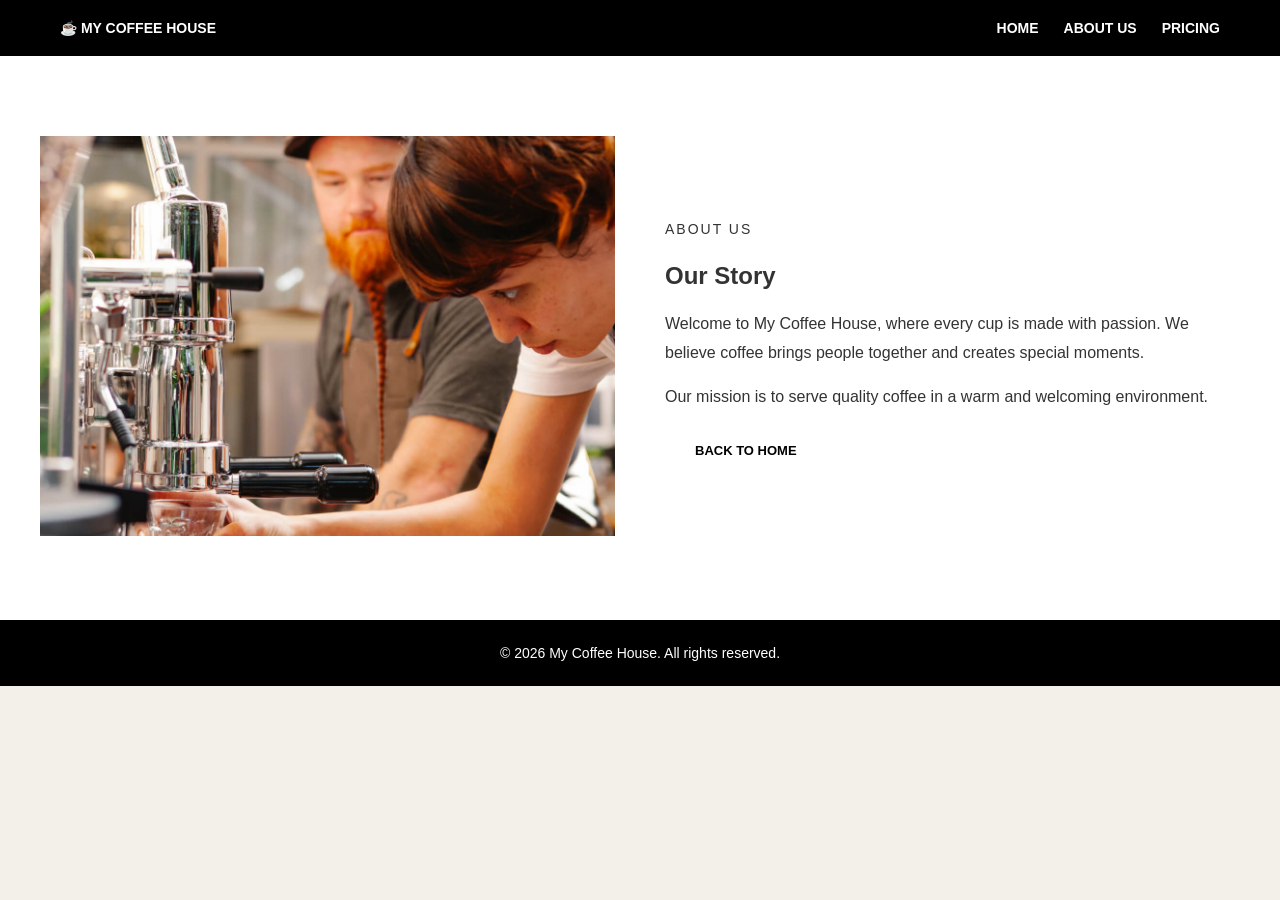
==== about.html @ e70e04a1 "Complete responsive coffee house midterm project" ====
<!DOCTYPE html>
<html lang="en">
<head>
    <meta charset="UTF-8">
    <meta name="viewport" content="width=device-width, initial-scale=1.0">
    <title>About Us | My Coffee House</title>
    <link rel="stylesheet" href="css/main.css">
</head>
<body>

<header class="header">
    <div class="container">
        <nav>
            <a href="index.html">☕ My Coffee House</a>
            <div>
                <a href="index.html">Home</a>
                <a href="about.html">About Us</a>
                <a href="pricing.html">Pricing</a>
            </div>
        </nav>
    </div>
</header>

<main>
    <section class="about">
        <div class="container about-grid">
            <div class="about-image">
                <img src="images/about-us.jpeg" alt="Our coffee shop team">
            </div>
            <div class="about-content">
                <p class="section-label">ABOUT US</p>
                <h1>Our Story</h1>
                <p>
                    Welcome to My Coffee House, where every cup
                    is made with passion. We believe coffee
                    brings people together and creates
                    special moments.
                </p>
                <p>
                    Our mission is to serve quality coffee
                    in a warm and welcoming environment.
                </p>
                <a href="index.html" class="btn">Back to Home</a>
            </div>
        </div>
    </section>
</main>

<footer class="footer">
    <div class="container">
        <p>&copy; 2026 My Coffee House. All rights reserved.</p>
    </div>
</footer>

</body>
</html>
---- css/main.css ----
/* Basic page styles */
* {
    box-sizing: border-box;
}

body {
    margin: 0;
    font-family: Arial, sans-serif;
    background-color: #f3f0e9;
    color: #333;
}

/* Header and navigation */
header {
    background-color: #000;
    padding: 20px 0;
}

nav {
    max-width: 1200px;
    margin: auto;
    display: flex;
    justify-content: space-between;
    align-items: center;
    padding: 0 20px;
}

nav img {
    width: 180px;
}

nav ul {
    display: flex;
    gap: 30px;
    list-style: none;
    margin: 0;
    padding: 0;
}

nav a {
    color: white;
    text-decoration: none;
    font-weight: bold;
    text-transform: uppercase;
    font-size: 14px;
}

/* Main hero section */
.hero {
    min-height: 500px;
    background-image:
        linear-gradient(rgba(0,0,0,0.55),
        rgba(0,0,0,0.55)),
        url("../images/hero-background.jpg");
    background-size: cover;
    background-position: center;
    display: flex;
    justify-content: center;
    align-items: center;
    text-align: center;
    padding: 60px 20px;
}

.hero-content {
    max-width: 650px;
    color: white;
}

.hero h1 {
    font-size: 42px;
    text-transform: uppercase;
    margin-bottom: 20px;
}

.hero p {
    font-size: 16px;
    line-height: 1.6;
    margin-bottom: 35px;
}

.btn {
    display: inline-block;
    background-color: white;
    color: black;
    padding: 15px 30px;
    text-decoration: none;
    text-transform: uppercase;
    font-weight: bold;
    font-size: 13px;
}

/* Mobile navigation */
@media (max-width: 600px) {
    nav {
        flex-direction: column;
        gap: 15px;
    }

    nav ul {
        gap: 15px;
    }

    .hero h1 {
        font-size: 30px;
    }
}

/* Hero background and text */
.hero {
    min-height: 500px;
    background-image: linear-gradient(
        rgba(0, 0, 0, 0.5),
        rgba(0, 0, 0, 0.5)
    ), url("../images/hero-background.jpg");
    background-size: cover;
    background-position: center;
    display: flex;
    align-items: center;
    justify-content: center;
    text-align: center;
}

.hero-content {
    color: white;
    max-width: 650px;
    padding: 20px;
}

/* Coffee gallery section */
.coffee-gallery {
    padding: 70px 20px;
    text-align: center;
    background-color: #f3f0e9;
}

.container {
    max-width: 1200px;
    margin: 0 auto;
}

.section-label {
    font-size: 14px;
    text-transform: uppercase;
    letter-spacing: 2px;
}

.coffee-gallery h2 {
    font-size: 32px;
    margin-bottom: 40px;
}

.gallery-grid {
    display: grid;
    grid-template-columns: repeat(3, 1fr);
    gap: 20px;
}

.gallery-grid img {
    width: 100%;
    height: 250px;
    object-fit: cover;
    display: block;
}

/* Tablet */
@media (max-width: 900px) {
    .gallery-grid {
        grid-template-columns: repeat(2, 1fr);
    }
}

/* Mobile */
@media (max-width: 600px) {
    .gallery-grid {
        grid-template-columns: 1fr;
    }

    .coffee-gallery h2 {
        font-size: 26px;
    }
}

/* About Us section */
.about {
    padding: 80px 20px;
    background-color: #ffffff;
}

.about-grid {
    display: grid;
    grid-template-columns: 1fr 1fr;
    gap: 50px;
    align-items: center;
}

.about-image img {
    width: 100%;
    height: 400px;
    object-fit: cover;
}

.about-content h2 {
    font-size: 36px;
    margin-bottom: 20px;
}

.about-content p {
    line-height: 1.8;
}

/* Mobile About Us */
@media (max-width: 600px) {
    .about-grid {
        grid-template-columns: 1fr;
    }

    .about-image img {
        height: auto;
    }
}

/* Menu section */
.menu-section {
    padding: 80px 20px;
    background-color: #f3f0e9;
    text-align: center;
}

.menu-section h2 {
    font-size: 36px;
    margin-bottom: 40px;
}

.menu-grid {
    display: grid;
    grid-template-columns: repeat(3, 1fr);
    gap: 25px;
}

.menu-item {
    background-color: white;
    padding-bottom: 25px;
}

.menu-item img {
    width: 100%;
    height: 250px;
    object-fit: cover;
}

.menu-item h3 {
    font-size: 22px;
    margin: 20px 0 10px;
}

.menu-item p {
    padding: 0 15px;
    line-height: 1.6;
}

/* Responsive menu */
@media (max-width: 900px) {
    .menu-grid {
        grid-template-columns: repeat(2, 1fr);
    }
}

@media (max-width: 600px) {
    .menu-grid {
        grid-template-columns: 1fr;
    }
}
/* Locations section */
.locations {
    padding: 80px 20px;
    background-color: #ffffff;
    text-align: center;
}

.locations h2 {
    font-size: 36px;
    margin-bottom: 20px;
}

.locations p {
    line-height: 1.8;
    margin-bottom: 25px;
}
/* Footer styles */
.footer {
    background-color: #000;
    color: white;
    text-align: center;
    padding: 25px 20px;
}

.footer p {
    margin: 0;
    font-size: 14px;
}

/* Navigation spacing */
.header nav {
    display: flex;
    justify-content: space-between;
    align-items: center;
    gap: 20px;
}

.header nav > div {
    display: flex;
    align-items: center;
    gap: 25px;
}

@media (max-width: 600px) {
    .header nav {
        flex-direction: column;
        gap: 15px;
    }

    .header nav > div {
        gap: 15px;
        flex-wrap: wrap;
        justify-content: center;
    }
}
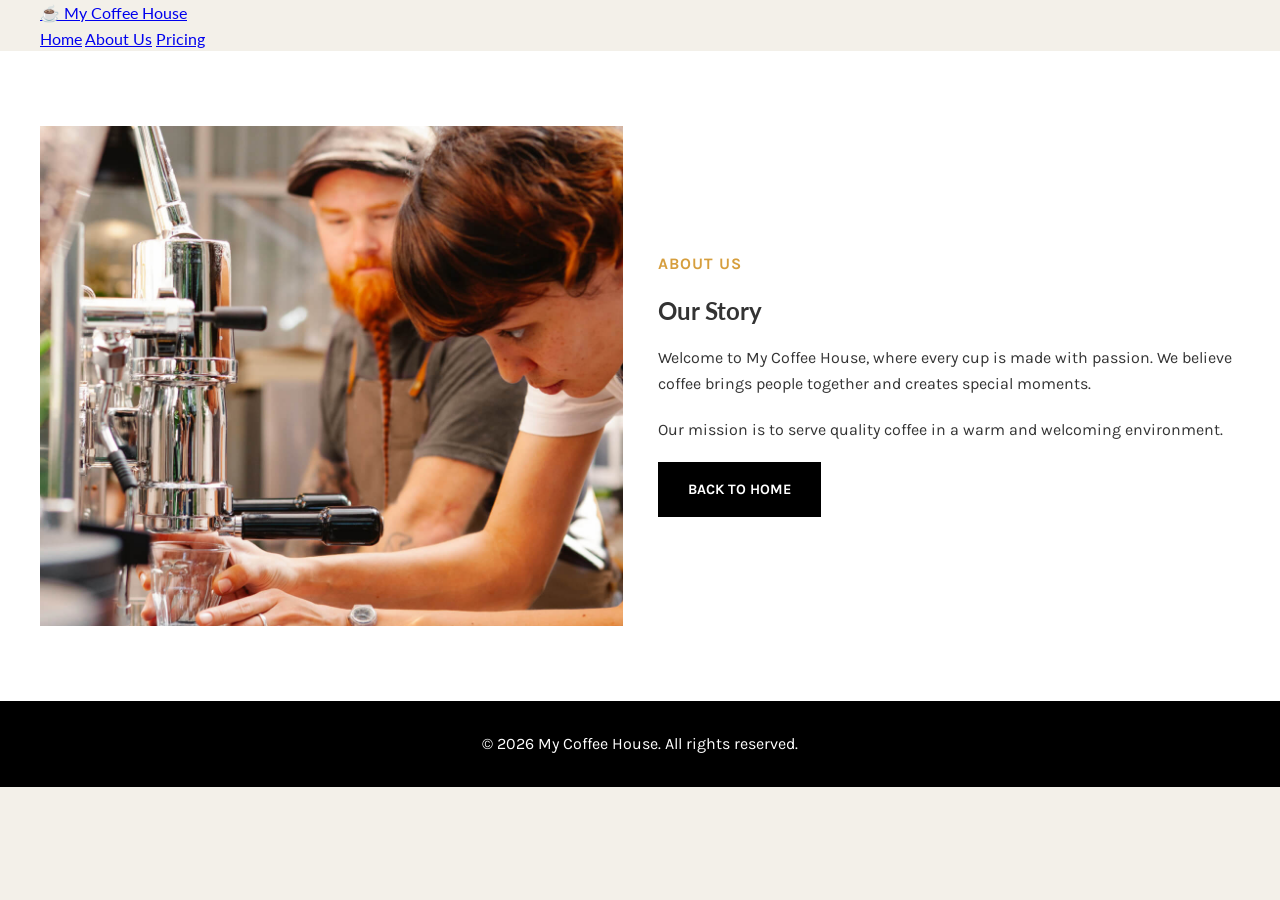
==== commit b2911aac: "Fix HTML structure and add code explanations" ====
--- a/about.html
+++ b/about.html
@@ -9,7 +9,8 @@
 </head>
 <body>
 
-<header class="header">
+<!-- This header helps visitors move between Home, About Us, and Pricing pages. -->
+    <header class="header">
     <div class="container">
         <nav>
             <a href="index.html">☕ My Coffee House</a>
@@ -23,6 +24,7 @@
 </header>
 
 <main>
+    <!-- This section tells visitors our coffee shop story and explains our mission. -->
     <section class="about">
         <div class="container about-grid">
             <div class="about-image">
@@ -47,6 +49,7 @@
     </section>
 </main>
 
+<!-- I added the footer to show the coffee shop name and copyright information. -->
 <footer class="footer">
     <div class="container">
         <p>&copy; 2026 My Coffee House. All rights reserved.</p>
--- a/css/main.css
+++ b/css/main.css
@@ -1,328 +1,474 @@
 
-/* Basic page styles */
+@import url('https://fonts.googleapis.com/css2?family=Karla:wght@400;500;600;700&family=Lato:wght@400;700;900&display=swap');
+
+/* Base styles - mobile first */
+/* I used CSS variables to keep my website colors in one place so I can change them easily. */
+:root {
+    --black: #000000;
+    --white: #ffffff;
+    --cream: #f3f0e9;
+    --gold: #d69e3d;
+    --text: #333333;
+}
+
 * {
     box-sizing: border-box;
 }
 
+html {
+    scroll-behavior: smooth;
+}
+
 body {
     margin: 0;
-    font-family: Arial, sans-serif;
-    background-color: #f3f0e9;
-    color: #333;
+    font-family: 'Karla', sans-serif;
+    color: var(--text);
+    background: var(--cream);
+    line-height: 1.6;
+}
+
+/* I used max-width to keep images inside their containers on different screen sizes. */
+img {
+    display: block;
+    max-width: 100%;
+}
+
+/* I used a container to keep the content centered and leave space on both sides of the page. */
+.container {
+    width: min(100% - 40px, 1200px);
+    margin-inline: auto;
+}
+
+h1, h2, h3, nav {
+    font-family: 'Lato', sans-serif;
+}
+
+h1, h2, h3 {
+    line-height: 1.2;
+}
+
+h2 {
+    font-size: 2rem;
+    text-transform: uppercase;
+}
+
+.section-label {
+    color: var(--gold);
+    text-transform: uppercase;
+    font-weight: 700;
+    letter-spacing: 1px;
+    margin-bottom: 10px;
 }
 
 /* Header and navigation */
-header {
-    background-color: #000;
+/* I used Flexbox to organize the logo and navigation links and control the space between them. */
+.site-header {
+    background: var(--black);
     padding: 20px 0;
 }
 
-nav {
-    max-width: 1200px;
-    margin: auto;
+.site-header nav {
     display: flex;
-    justify-content: space-between;
+    flex-direction: column;
     align-items: center;
-    padding: 0 20px;
-}
-
-nav img {
+    gap: 20px;
+}
+
+.logo img {
     width: 180px;
 }
 
-nav ul {
+/* I used Flexbox to organize the navigation links, add space between them, and let them wrap on smaller screens. */
+.nav-links {
     display: flex;
-    gap: 30px;
+    justify-content: center;
+    flex-wrap: wrap;
+    gap: 15px;
     list-style: none;
+    padding: 0;
     margin: 0;
-    padding: 0;
-}
-
-nav a {
-    color: white;
+}
+
+.nav-links a {
+    color: var(--white);
     text-decoration: none;
-    font-weight: bold;
-    text-transform: uppercase;
-    font-size: 14px;
-}
-
-/* Main hero section */
+    text-transform: uppercase;
+    font-size: 0.9rem;
+    font-weight: 700;
+    transition: color 0.3s ease;
+}
+
+.nav-links a:hover,
+.nav-links a:focus-visible {
+    color: var(--gold);
+}
+
+/* Buttons */
+.btn {
+    display: inline-block;
+    padding: 14px 28px;
+    border: 2px solid var(--white);
+    background: var(--white);
+    color: var(--black);
+    text-decoration: none;
+    text-transform: uppercase;
+    font-family: 'Karla', sans-serif;
+    font-size: 0.9rem;
+    font-weight: 700;
+    text-align: center;
+    transition: background-color 0.3s ease,
+                color 0.3s ease,
+                border-color 0.3s ease;
+}
+
+.btn:hover,
+.btn:focus-visible {
+    background: var(--gold);
+    color: var(--black);
+    border-color: var(--white);
+}
+
+.btn-outline {
+    background: transparent;
+    color: var(--white);
+}
+
+.btn-outline:hover,
+.btn-outline:focus-visible {
+    background: var(--white);
+    color: var(--black);
+    border-color: var(--white);
+}
+
+a:focus-visible {
+    outline: 3px solid var(--gold);
+    outline-offset: 4px;
+}
+
+/* Hero */
 .hero {
-    min-height: 500px;
-    background-image:
-        linear-gradient(rgba(0,0,0,0.55),
-        rgba(0,0,0,0.55)),
-        url("../images/hero-background.jpg");
+    min-height: 560px;
+    display: flex;
+    align-items: center;
+    text-align: center;
+    color: var(--white);
+    padding: 80px 0;
+    background:
+        linear-gradient(rgba(0,0,0,0.55), rgba(0,0,0,0.55)),
+        url("../images/hero-background.jpg") center / cover no-repeat;
+}
+
+.hero-content {
+    max-width: 720px;
+}
+
+.hero h1 {
+    font-size: 2.4rem;
+    text-transform: uppercase;
+    margin: 0 0 24px;
+}
+
+.hero p {
+    font-size: 1rem;
+    margin: 0 auto 32px;
+    max-width: 620px;
+}
+
+/* Gallery */
+.coffee-gallery {
+    padding: 70px 0;
+    text-align: center;
+}
+
+.coffee-gallery h2 {
+    max-width: 800px;
+    margin: 0 auto 35px;
+}
+
+.gallery-grid {
+    display: grid;
+    grid-template-columns: repeat(2, minmax(0, 1fr));
+    gap: 12px;
+}
+
+.gallery-grid img {
+    width: 100%;
+    height: 180px;
+    object-fit: cover;
+}
+
+.gallery-grid img:first-child {
+    grid-column: 1 / -1;
+    height: 250px;
+}
+
+/* What we offer */
+.offers {
+    padding: 70px 0;
+    text-align: center;
+    background: var(--white);
+}
+
+.offers-grid {
+    display: grid;
+    grid-template-columns: 1fr;
+    gap: 35px;
+    margin-top: 45px;
+}
+
+.offer-item {
+    padding: 15px;
+}
+
+.offer-item h3 {
+    font-size: 1.5rem;
+    text-transform: uppercase;
+}
+
+.offer-item p {
+    max-width: 360px;
+    margin: 0 auto;
+}
+
+/* Menu and locations */
+.menu-section,
+.locations {
+    min-height: 400px;
+    display: flex;
+    align-items: center;
+    text-align: center;
+    padding: 80px 0;
+    color: var(--white);
+}
+
+.menu-section {
+    background:
+        linear-gradient(rgba(0,0,0,0.65), rgba(0,0,0,0.65)),
+        url("../images/coffee-beans.jpeg") center / cover no-repeat;
+}
+
+.locations {
+    background:
+        linear-gradient(rgba(0,0,0,0.65), rgba(0,0,0,0.65)),
+        url("../images/coffee-shop.jpeg") center / cover no-repeat;
+}
+
+.menu-section h2,
+.locations h2 {
+    margin: 0 auto 30px;
+    max-width: 650px;
+}
+
+/* About */
+.about {
+    padding: 75px 0;
+    background: var(--white);
+}
+
+.about-grid {
+    display: grid;
+    grid-template-columns: 1fr;
+    gap: 35px;
+    align-items: center;
+}
+
+.about-image img {
+    width: 100%;
+    height: 350px;
+    object-fit: cover;
+}
+
+.about-content h2 {
+    margin-top: 0;
+}
+
+.about-content p {
+    margin-bottom: 20px;
+}
+
+.about-content .btn {
+    background: var(--black);
+    color: var(--white);
+    border-color: var(--black);
+}
+
+.about-content .btn:hover,
+.about-content .btn:focus-visible {
+    background: var(--gold);
+    color: var(--black);
+    border-color: var(--gold);
+}
+
+/* Testimonials */
+.testimonials {
+    padding: 80px 0;
+    text-align: center;
+}
+
+.testimonials-grid {
+    display: grid;
+    grid-template-columns: 1fr;
+    gap: 25px;
+    margin-top: 45px;
+}
+
+.testimonials blockquote {
+    margin: 0;
+    padding: 30px 25px;
+    background: var(--white);
+}
+
+.testimonials blockquote p {
+    margin: 0 0 20px;
+}
+
+.testimonials blockquote footer {
+    font-weight: 700;
+}
+
+/* Footer */
+.footer {
+    background: var(--black);
+    color: var(--white);
+    text-align: center;
+    padding: 30px 20px;
+}
+
+.footer p {
+    margin: 0;
+}
+
+/* Tablet */
+@media (min-width: 768px) {
+    .site-header nav {
+        flex-direction: row;
+        justify-content: space-between;
+    }
+
+    .nav-links {
+        gap: 30px;
+    }
+
+    .hero h1 {
+        font-size: 3.5rem;
+    }
+
+    h2 {
+        font-size: 2.5rem;
+    }
+
+    .gallery-grid {
+        grid-template-columns: repeat(3, minmax(0, 1fr));
+        gap: 18px;
+    }
+
+    .gallery-grid img,
+    .gallery-grid img:first-child {
+        grid-column: auto;
+        height: 240px;
+    }
+
+    .offers-grid {
+        grid-template-columns: repeat(3, 1fr);
+    }
+
+    .about-grid {
+        grid-template-columns: 1fr 1fr;
+    }
+
+    .testimonials-grid {
+        grid-template-columns: repeat(3, 1fr);
+    }
+}
+
+/* Desktop */
+@media (min-width: 1100px) {
+    .hero {
+        min-height: 650px;
+    }
+
+    .hero h1 {
+        font-size: 4rem;
+    }
+
+    h2 {
+        font-size: 3rem;
+    }
+
+    .gallery-grid {
+        grid-template-columns: repeat(5, minmax(0, 1fr));
+        gap: 20px;
+    }
+
+    .gallery-grid img {
+        height: 280px;
+    }
+
+    .about-image img {
+        height: 500px;
+    }
+
+    .menu-section,
+    .locations {
+        min-height: 480px;
+    }
+}
+
+@media (prefers-reduced-motion: reduce) {
+    html {
+        scroll-behavior: auto;
+    }
+
+    .btn,
+    .nav-links a {
+        transition: none;
+    }
+}
+.offer-icon {
+    width: 80px !important;
+    height: 80px !important;
+    object-fit: contain;
+    margin: 0 auto 20px;
+}
+/* Testimonials with background images */
+.testimonials {
+    background: #000;
+    color: #fff;
+}
+
+.testimonials blockquote {
+    min-height: 350px;
+    display: flex;
+    flex-direction: column;
+    justify-content: flex-end;
     background-size: cover;
     background-position: center;
-    display: flex;
-    justify-content: center;
-    align-items: center;
-    text-align: center;
-    padding: 60px 20px;
-}
-
-.hero-content {
-    max-width: 650px;
-    color: white;
-}
-
-.hero h1 {
-    font-size: 42px;
-    text-transform: uppercase;
-    margin-bottom: 20px;
-}
-
-.hero p {
-    font-size: 16px;
-    line-height: 1.6;
-    margin-bottom: 35px;
-}
-
-.btn {
-    display: inline-block;
-    background-color: white;
-    color: black;
-    padding: 15px 30px;
-    text-decoration: none;
-    text-transform: uppercase;
-    font-weight: bold;
-    font-size: 13px;
-}
-
-/* Mobile navigation */
-@media (max-width: 600px) {
-    nav {
-        flex-direction: column;
-        gap: 15px;
-    }
-
-    nav ul {
-        gap: 15px;
-    }
-
-    .hero h1 {
-        font-size: 30px;
-    }
-}
-
-/* Hero background and text */
-.hero {
-    min-height: 500px;
+    color: #fff;
+    text-align: left;
+    padding: 25px;
+}
+
+.testimonials blockquote:nth-child(1) {
     background-image: linear-gradient(
-        rgba(0, 0, 0, 0.5),
-        rgba(0, 0, 0, 0.5)
-    ), url("../images/hero-background.jpg");
-    background-size: cover;
-    background-position: center;
-    display: flex;
-    align-items: center;
-    justify-content: center;
-    text-align: center;
-}
-
-.hero-content {
-    color: white;
-    max-width: 650px;
-    padding: 20px;
-}
-
-/* Coffee gallery section */
-.coffee-gallery {
-    padding: 70px 20px;
-    text-align: center;
-    background-color: #f3f0e9;
-}
-
-.container {
-    max-width: 1200px;
-    margin: 0 auto;
-}
-
-.section-label {
-    font-size: 14px;
-    text-transform: uppercase;
-    letter-spacing: 2px;
-}
-
-.coffee-gallery h2 {
-    font-size: 32px;
-    margin-bottom: 40px;
-}
-
-.gallery-grid {
-    display: grid;
-    grid-template-columns: repeat(3, 1fr);
-    gap: 20px;
-}
-
-.gallery-grid img {
-    width: 100%;
-    height: 250px;
-    object-fit: cover;
-    display: block;
-}
-
-/* Tablet */
-@media (max-width: 900px) {
-    .gallery-grid {
-        grid-template-columns: repeat(2, 1fr);
-    }
-}
-
-/* Mobile */
-@media (max-width: 600px) {
-    .gallery-grid {
-        grid-template-columns: 1fr;
-    }
-
-    .coffee-gallery h2 {
-        font-size: 26px;
-    }
-}
-
-/* About Us section */
-.about {
-    padding: 80px 20px;
-    background-color: #ffffff;
-}
-
-.about-grid {
-    display: grid;
-    grid-template-columns: 1fr 1fr;
-    gap: 50px;
-    align-items: center;
-}
-
-.about-image img {
-    width: 100%;
-    height: 400px;
-    object-fit: cover;
-}
-
-.about-content h2 {
-    font-size: 36px;
-    margin-bottom: 20px;
-}
-
-.about-content p {
-    line-height: 1.8;
-}
-
-/* Mobile About Us */
-@media (max-width: 600px) {
-    .about-grid {
-        grid-template-columns: 1fr;
-    }
-
-    .about-image img {
-        height: auto;
-    }
-}
-
-/* Menu section */
-.menu-section {
-    padding: 80px 20px;
-    background-color: #f3f0e9;
-    text-align: center;
-}
-
-.menu-section h2 {
-    font-size: 36px;
-    margin-bottom: 40px;
-}
-
-.menu-grid {
-    display: grid;
-    grid-template-columns: repeat(3, 1fr);
-    gap: 25px;
-}
-
-.menu-item {
-    background-color: white;
-    padding-bottom: 25px;
-}
-
-.menu-item img {
-    width: 100%;
-    height: 250px;
-    object-fit: cover;
-}
-
-.menu-item h3 {
-    font-size: 22px;
-    margin: 20px 0 10px;
-}
-
-.menu-item p {
-    padding: 0 15px;
-    line-height: 1.6;
-}
-
-/* Responsive menu */
-@media (max-width: 900px) {
-    .menu-grid {
-        grid-template-columns: repeat(2, 1fr);
-    }
-}
-
-@media (max-width: 600px) {
-    .menu-grid {
-        grid-template-columns: 1fr;
-    }
-}
-/* Locations section */
-.locations {
-    padding: 80px 20px;
-    background-color: #ffffff;
-    text-align: center;
-}
-
-.locations h2 {
-    font-size: 36px;
-    margin-bottom: 20px;
-}
-
-.locations p {
-    line-height: 1.8;
-    margin-bottom: 25px;
-}
-/* Footer styles */
-.footer {
-    background-color: #000;
-    color: white;
-    text-align: center;
-    padding: 25px 20px;
-}
-
-.footer p {
-    margin: 0;
-    font-size: 14px;
-}
-
-/* Navigation spacing */
-.header nav {
-    display: flex;
-    justify-content: space-between;
-    align-items: center;
-    gap: 20px;
-}
-
-.header nav > div {
-    display: flex;
-    align-items: center;
-    gap: 25px;
-}
-
-@media (max-width: 600px) {
-    .header nav {
-        flex-direction: column;
-        gap: 15px;
-    }
-
-    .header nav > div {
-        gap: 15px;
-        flex-wrap: wrap;
-        justify-content: center;
-    }
-}
+        transparent,
+        rgba(0, 0, 0, 0.75)
+    ), url("../images/testimonial-1.jpeg");
+}
+
+.testimonials blockquote:nth-child(2) {
+    background-image: linear-gradient(
+        transparent,
+        rgba(0, 0, 0, 0.75)
+    ), url("../images/testimonial-2.jpeg");
+}
+
+.testimonials blockquote:nth-child(3) {
+    background-image: linear-gradient(
+        transparent,
+        rgba(0, 0, 0, 0.75)
+    ), url("../images/testimonial-3.jpeg");
+}
+
+.testimonials blockquote footer {
+    color: #d69e3d;
+}
